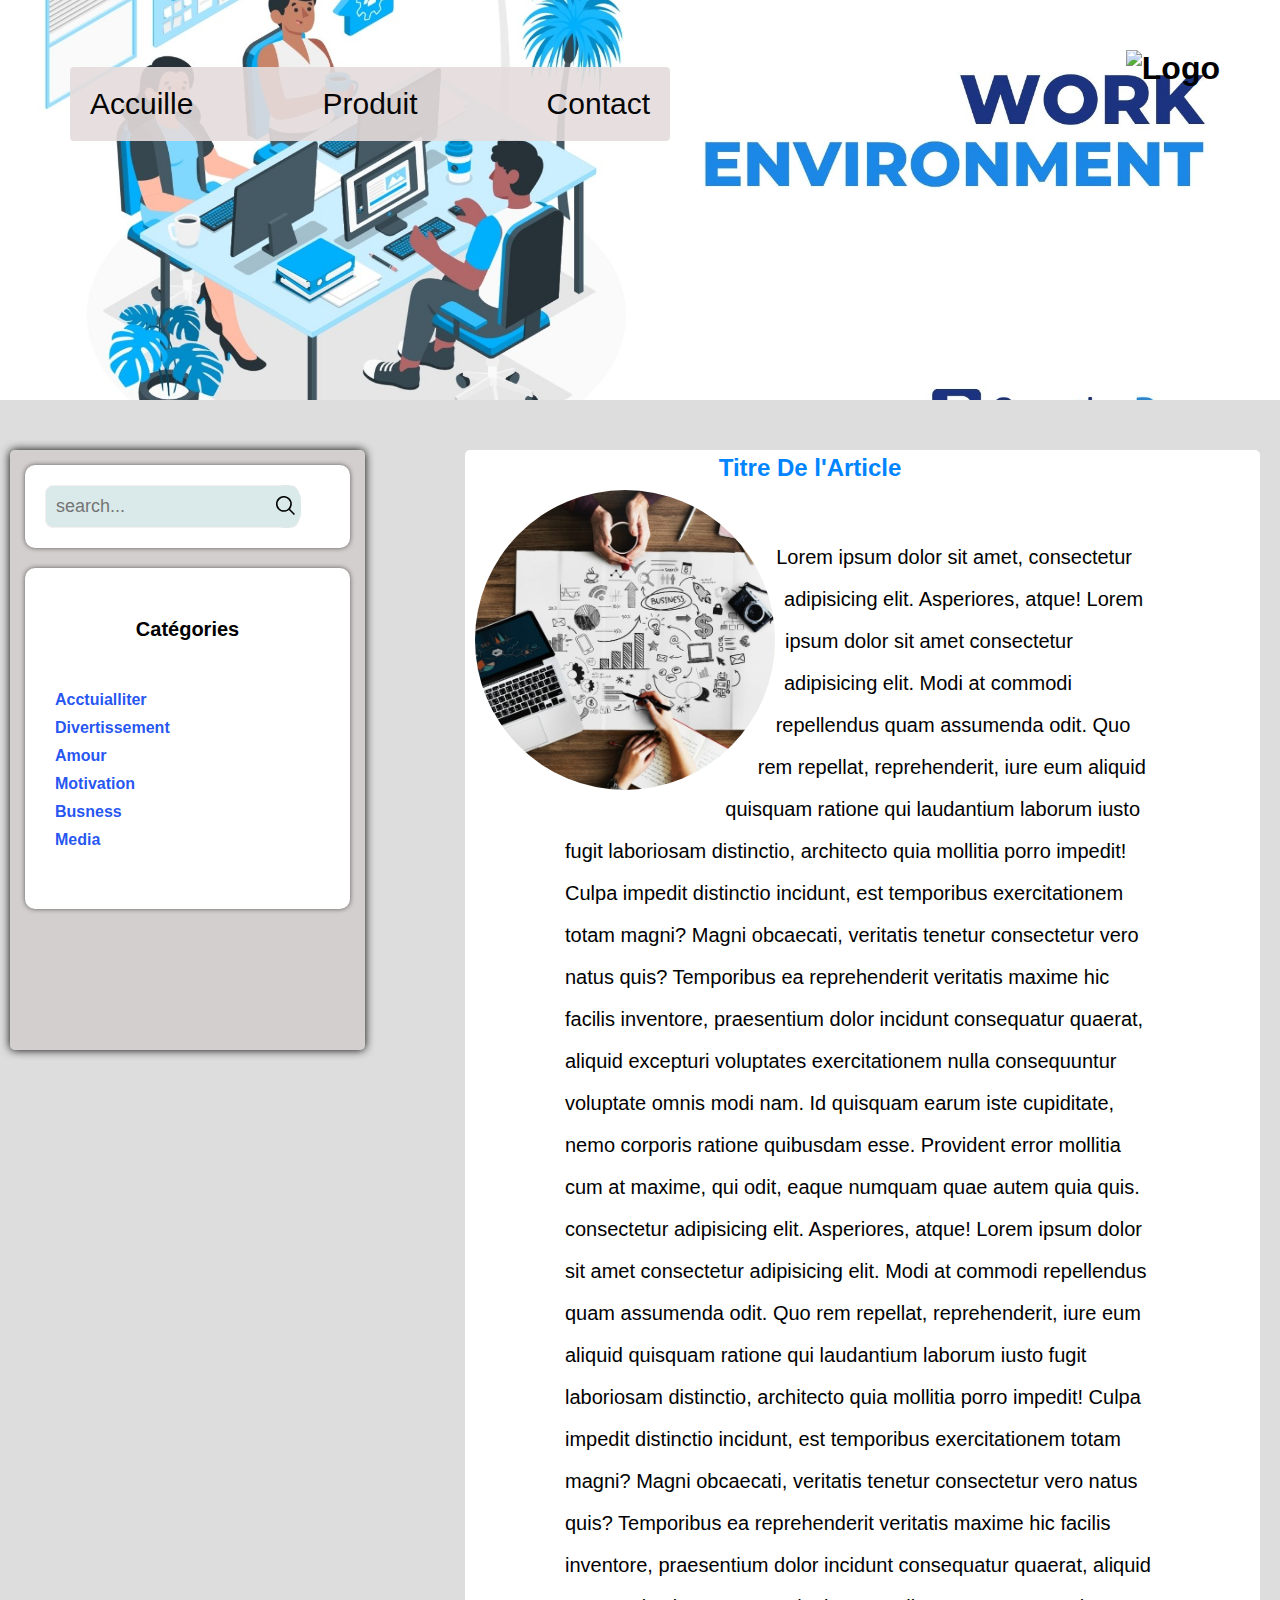
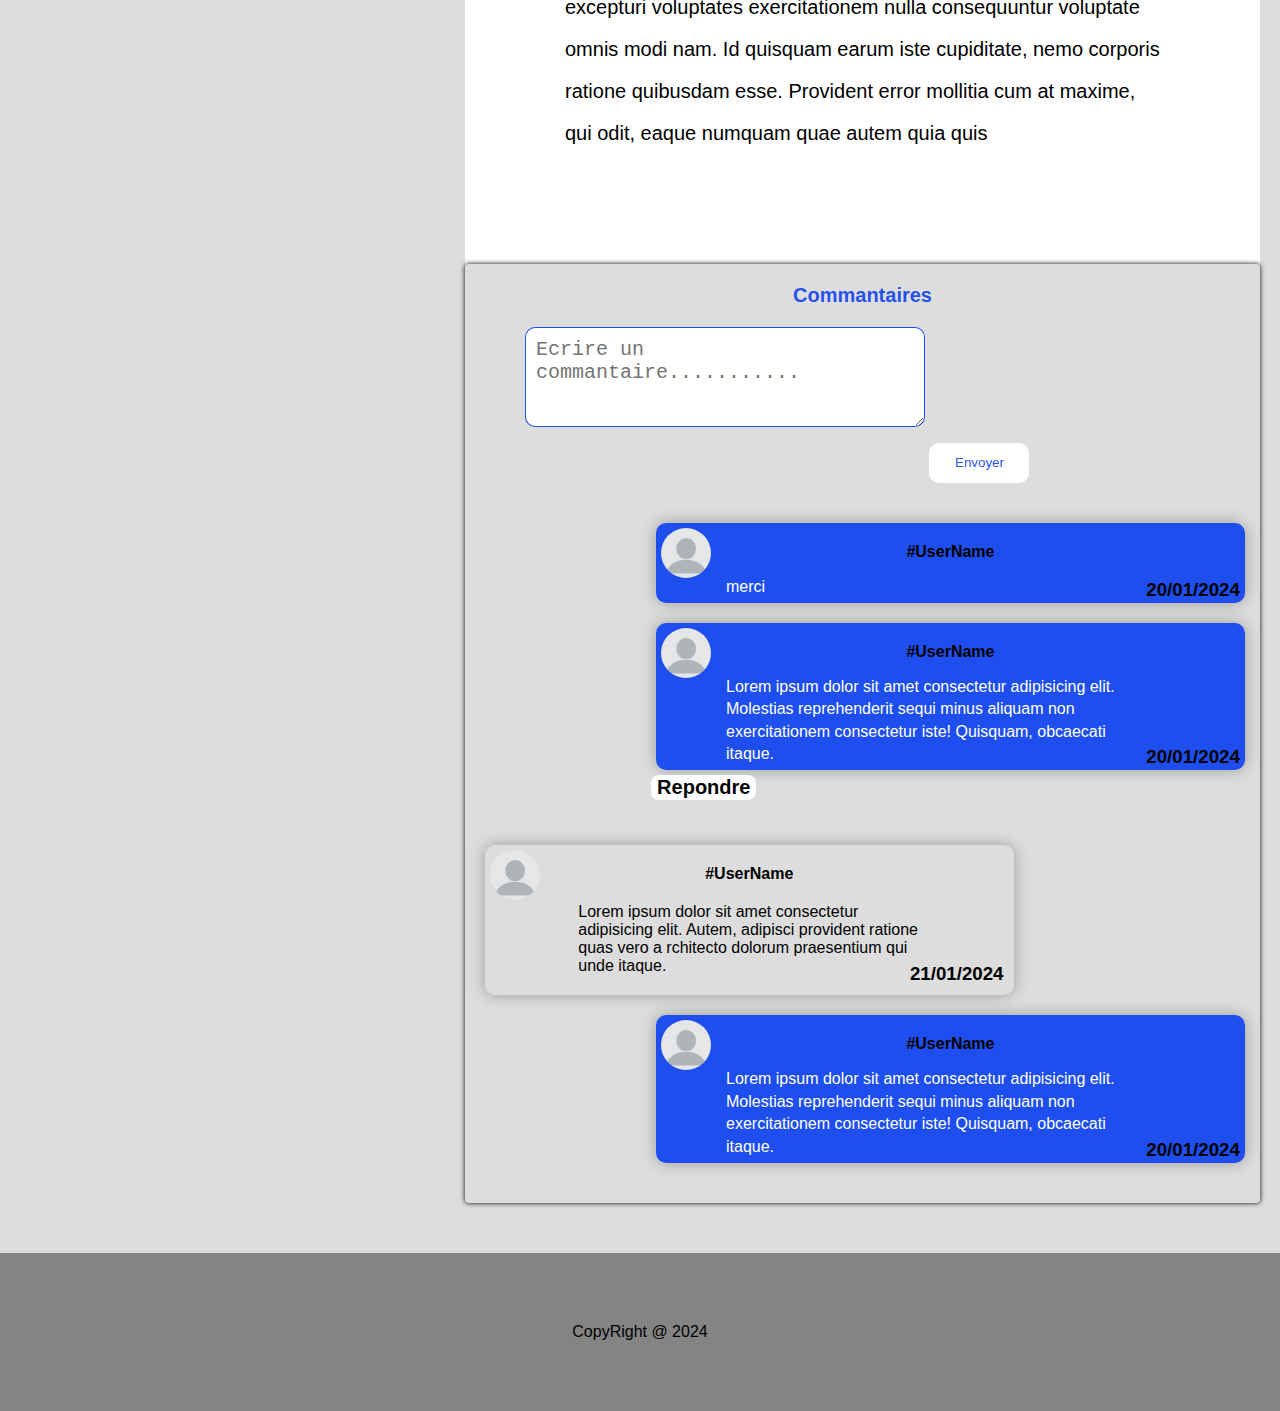
==== templates/post.html @ 2b989411 "debit de mon site blog" ====
<!DOCTYPE html>
<html lang="en">
<head>
    <meta charset="UTF-8">
    <meta name="viewport" content="width=device-width, initial-scale=1.0">
    <title>Social-Blog</title>
    <link rel="stylesheet" href="/static/css/style.css">
</head>
<body>
    <div class="container">
        <!--============Navbar=============-->
        <div class="navbar-container">
            <img src="/static/assets/menu-burger.png" alt="menu" class="menu" style="width: 35px;">
            <nav class="navbar">
                <ul>
                    <li><a href="http://127.0.0.1:5501/templates/index.html">Accuille</a></li>
                    <li><a href="#">Produit</a></li>
                    <li><a href="#">Contact</a></li>
                </ul>
            </nav>
            <img src="#" alt="Logo" class="logo">
        </div>
        <!--=================Fin==============================-->

        <!--====Filter Parte-->
        <div class="filter">
            
            <div class="search-container">
                <form action="#" method="post">
                    <div class="search">
                        <input type="text" name="search" placeholder="search..." >
                        <BUtton><img src="/static/assets/search.svg" alt="search" style="width: 19px;"></BUtton>
                    </div>
                </form>
            </div>
            <div class="categorie">
                <h4>Catégories</h4>
                <ul>
                    <li><a href="#">Acctuialliter</a></li>
                    <li><a href="#">Divertissement</a></li>
                    <li><a href="#">Amour</a></li>
                    <li><a href="#">Motivation</a></li>
                    <li><a href="#">Busness</a></li>
                    <li><a href="#">Media</a></li>
                </ul>
            </div>
        </div>
        <!--===========Fin================-->
        <!--====article-container============-->
        
        <div class="article-container">
            <div class="artile-post">
            <div class="article-img">
                <img src="/static/image/background.png.jpg" alt="Busness">
            </div>
            <article class="post">
                <h2>Titre De l'Article</h2>
                <P>Lorem ipsum dolor sit amet, 
                    consectetur adipisicing elit. 
                    Asperiores, atque! Lorem ipsum dolor sit amet
                     consectetur adipisicing elit. Modi at commodi
                      repellendus quam assumenda odit. Quo rem repellat,
                       reprehenderit, iure eum aliquid quisquam ratione 
                       qui laudantium laborum iusto fugit laboriosam
                        distinctio, architecto quia mollitia porro
                         impedit! Culpa impedit distinctio incidunt, est
                          temporibus exercitationem totam magni? Magni
                           obcaecati, veritatis tenetur consectetur vero
                            natus quis? Temporibus ea reprehenderit 
                            veritatis maxime hic facilis inventore, praesentium dolor incidunt
                             consequatur quaerat, aliquid excepturi voluptates
                              exercitationem nulla consequuntur voluptate omnis
                               modi nam. Id quisquam earum iste cupiditate, nemo 
                               corporis ratione quibusdam esse. Provident error 
                               mollitia cum at maxime, 
                    qui odit, eaque numquam quae autem quia quis.                consectetur adipisicing elit. 
                    Asperiores, atque! Lorem ipsum dolor sit amet
                     consectetur adipisicing elit. Modi at commodi
                      repellendus quam assumenda odit. Quo rem repellat,
                       reprehenderit, iure eum aliquid quisquam ratione 
                       qui laudantium laborum iusto fugit laboriosam
                        distinctio, architecto quia mollitia porro
                         impedit! Culpa impedit distinctio incidunt, est
                          temporibus exercitationem totam magni? Magni
                           obcaecati, veritatis tenetur consectetur vero
                            natus quis? Temporibus ea reprehenderit 
                            veritatis maxime hic facilis inventore, praesentium dolor incidunt
                             consequatur quaerat, aliquid excepturi voluptates
                              exercitationem nulla consequuntur voluptate omnis
                               modi nam. Id quisquam earum iste cupiditate, nemo 
                               corporis ratione quibusdam esse. Provident error 
                               mollitia cum at maxime, 
                    qui odit, eaque numquam quae autem quia quis</P>
            </article>
           
        </div>
        <div class="comment-container">
            <h4 class="h4">Commantaires</h4>
            <form action="#" method="post" class="comment-form">
    
                <textarea name="comment" id="comment" placeholder="Ecrire un commantaire..........." cols="30" rows="10"></textarea>
                <button>Envoyer</button>
            </form>
            <!--===11=====-->
            <div class="all-comment">
                
                    <div class="comment">
                        <img src="/media/blank-profile-picture.png" alt="profile" style="width: 50px; border-radius: 50%;">
                        <h3>20/01/2024</h3>
                        <h4>#UserName</h4>
                        <p>merci</p>
                    </div>
                   
            </div>
            <!--===Fin=====-->
            <!--===========22========-=========================================-->
            <div class="comment-parent">
            <div class="all-comment">
                
                <div class="comment">
                    <img src="/media/blank-profile-picture.png" alt="profile" style="width: 50px; border-radius: 50%;">
                    <h3>20/01/2024</h3>
                    <h4>#UserName</h4>
                    <p>Lorem ipsum dolor sit amet consectetur
                         adipisicing elit. Molestias reprehenderit sequi minus
                          aliquam non exercitationem
                         consectetur iste! Quisquam, obcaecati itaque.</p>
                </div>
               
            </div>
            <!--Partie reponse du commentaire-->
            <button class="response-btn"> Repondre</button>
                <form action="#" method="post" class="form">
                    <textarea name="response" id="" cols="30" rows="10" placeholder="response...." class="resp"></textarea>
                    <button class="btn">Envoyer</button>
                </form>

                <div class="response">
                    <img src="/media/blank-profile-picture.png" alt="">
                    <h3>21/01/2024</h3>
                    <h4>#UserName</h4>
                    <p>Lorem ipsum dolor sit amet consectetur adipisicing elit. 
                        Autem, adipisci provident ratione quas vero a
                        rchitecto dolorum praesentium qui unde itaque.</p>
                </div>
            <!--Fin de la partie du commentaire-->
        </div>
            <!----------Fin----------------------------------------------------------Fin--------------------------------------->
            <!--===========33========-->
            <div class="all-comment">
                
                <div class="comment">
                    <img src="/media/blank-profile-picture.png" alt="profile" style="width: 50px; border-radius: 50%;">
                    <h3>20/01/2024</h3>
                    <h4>#UserName</h4>
                    <p>Lorem ipsum dolor sit amet consectetur
                         adipisicing elit. Molestias reprehenderit sequi minus
                          aliquam non exercitationem
                         consectetur iste! Quisquam, obcaecati itaque.</p>
                </div>
               
        </div>
            <!----------Fin--------------->
        </div>
        </div>
            
        
        <!--=============Fin==============-->
        
    </div>
    
    <footer>
        CopyRight @ 2024
    </footer>

    <script src="/static/js/post.js"></script>
</body>
</html>
---- static/css/style.css ----
:root{
    --primary-color :  rgba(9, 63, 240, 0.9);
    --opacity: rgba(0,0,0,0.3);
    --shadow: 0 0 15px var(--opacity);
    --body: #ddd;
    --input: rgb(218, 233, 233);
}

*{
    margin: 0;
    
    box-sizing: border-box;
    text-decoration: none;
    list-style: none;
    
}

body{
    background:var(--body);
    font-family: Arial, Helvetica, sans-serif;
    box-sizing: border-box;
  
}

.container{
    display: flex;
    flex-wrap: wrap;
    justify-content: space-between;
   
}
/*===================partie Navbar =======================*/

.navbar-container{
    position: relative;
    width: 100%;
    background-color: #e1e5e6ea;
    padding: 70px;
    background-image: url(/static/background/work-environment.jpg);
    background-repeat: no-repeat;
    background-size: cover;
    background-position: center center;
    width: 100%;
    height: 400px;
    

}
.navbar-container .navbar{
    margin-top: 40px;
}

.navbar-container ul{
    
    display: flex;
    justify-content: space-between;
    gap: 30px;
    margin-top: -43px;
    padding: 20px;
    background-color: rgba(228, 219, 219, 0.9);
    max-width: 600px;
    border-radius: 4px;
    
}
.navbar-container .menu{
    position: absolute;
    top : 10px;
    left: 20px;
    display: none;
}

.navbar-container .logo{
    position: absolute;
    right: 60px;
    top: 50px;
    font-weight: bold;
    font-size: 2em;
}
.navbar-container ul li a{
    
    font-size: 30px;
    color: rgb(5, 5, 5);
    
    
}
/*--------Fin--------------*/
/*===============Filter=============*/
.filter, .article-container{
    margin: 50px;
}

.filter{
    
    
    padding: 15px;
    max-height: 600px;
    margin-left: 10px;
    flex: 1;
    background-color: rgba(207, 199, 199, 0.6);
    box-shadow: 0px 0px 10px black;
    border-radius: 5px;
}
.filter .search-container{
    
    padding: 20px;
    box-shadow: 0px 0px 5px #5e5a5a;
    background-color: #fff;
    border-radius: 10px;
    margin: 0px 0px 20px 0px;
}
.filter .search{
    display: flex;
    position: relative;

}
.filter input{
padding: 10px;
border-radius: 8px;
font-size: 18px;
background-color:var(--input);
border: 1px solid ;
border-color: hwb(0 94% 4%);

}

.filter .search button{
    position: relative;
    background-color: var(--input);
    border: none;
    border-radius: 50px;
    right: 29px;
    
}

.filter .categorie{
    
    padding: 50px;
    border-radius: 10px;
    box-shadow: 0px 0px 5px #5e5a5a;
    background-color: #ffffff;
    
}


.filter ul li{
    
    margin: 10px;
    font-weight: bold;
    text-align: left;
    margin-left: -10px;
    
}

.filter .categorie ul{
    position: relative;
    right: 50px;
}

.filter .categorie ul li a{
    color: var(--primary-color)
    
}
.filter h4{
    font-size: 20px;
    margin-bottom: 50px;
    text-align: center;
}
/*-------Fin--------------*/
/*=========Article==================*/

.article-container{
    position: relative;
    display: flex;
    flex-direction: column;
    flex-wrap: wrap;
    gap: 40px;
    flex: 3;
    background-color: #ffffff;
    margin-right: 20px ;
    border-radius: 5px;
}
.article{
    margin: 20px auto;
    box-shadow: 5px 5px 15px var(--opacity);
    max-width: 70%;
    border-radius: 10px;
}
.article-container  .article img{
    width: 200px;
    height: 200px;
    object-fit: cover;
    border-radius: 50%;
    margin-right: 20px;
    shape-outside: margin-box;
    margin: 20px;
}

.article article p, h2{
    
    line-height: 1.5;
    
}
.article article h2{
    text-align: center;
    margin-bottom: 20px;
    color: #5e5a5a;
}

footer{
    padding: 70px;
    text-align: center;
    background-color: rgba(0, 0,0,0.4);
}

.next {
    position: absolute;
    
    right: 10px;
    bottom: 5px;
    
}

.next a{
    color: black;
}

.article-container img{
    float: left;
}
/*--------------Fin------------*/
/*============PAGE post =============*/
.article-container .article-img img{
    
    width: 300px;
    height: 300px;
    object-fit: cover;
    object-position: center;
    margin: 40px 10px 40px 10px;
    border-radius: 50%;
    shape-outside: margin-box;
    
    
}

.comment-parent{
    position: relative;
}
.post p{
 line-height: 2.1;
 margin: 50px 100px;
 font-size:20px;
 width: 75%;
}

.post h2{
    color: #0084ff;
}

.comment-container{
    position: relative;
    width: 100%;
    box-sizing: border-box;
    padding: 20px 20px 20px 20px;
    margin: 20px auto;
    box-shadow: 0 0  5px black;
    overflow: hidden;
    background-color: var(--body);
    border-radius: 4px;
    margin-bottom: 0;
    

}
.comment-container .comment-form  textarea{
    width: 400px;
    height: 100px;
    border-radius: 10px;
    font-size: 15px;
    margin: 20px 0px 40px 40px;
    border: 1px solid var(--primary-color);
    font-size: 20px;
    padding: 10px;
    
    
}
.comment-container .comment-form button{
    border-style: none;
    background-color: white;
    border-radius: 10px;
    width: 100px;
    height: 40px;
    margin-bottom: 20px;
    color: var(--primary-color);
    cursor: pointer;
    transition: transform 0.5s ease-in-out 0.3s,
    background-color       0.5s ease-in-out 0.3s;
}
.comment-container .h4{
    text-align: center;
    color: var(--primary-color);
    font-size: 20px;
}
.all-comment{
    position: relative;
    box-shadow:var(--shadow);
    width: 78%;
    left: 20%;
    padding: 20px;
    margin: 20px 20px 20px 20px;
    background-color: var(--primary-color);
    border-radius: 10px;
    
    
}

.all-comment h3{
    position: absolute;
    right: 5px;
    bottom: 2px;
    
}
.all-comment .comment img{
    position: absolute;
    top: 5px;
    left: 5px;
}
.all-comment h4{
    text-align: center;
}

.all-comment p {
    position: relative;
    
     max-width:75% ;
    top: 15px;
    left: 50px;
    color: #ffffff;
    line-height: 1.4;
}


.resp{
    
    width: 200px;  
    
    height: 50px; 
    border-radius: 10px;
    font-size: 15px;
    border: 1px solid  var(--primary-color);
    font-size: 20px;
    padding: 10px;
    transition: transform 1.5s ease-in-out 0.5s;
    
    
}
    


.response img{
    position: absolute;
    width: 50px;
    border-radius: 50%;
    top: 5px;
    left: 5px;
    
    
}
.response h3{
    position: absolute;
    bottom: 10px;
    right: 10px;
}
.response h4 {
    text-align: center;
    margin-bottom: 20px;
}
.response p{
    position: relative;
    left: 15%;
    width: 70%;
    
}
.response {
    position: relative;
    box-shadow: var(--shadow);
    max-width: 70%;
    
    border-radius: 10px;
    padding: 20px;
    margin-bottom: 20px;
    
}

.response-btn{
    position: relative;
    font-size: 20px;
    font-weight: bold;
    left: 22%;
    margin-bottom: 30px;
    color:rgb(5, 5, 5);
    bottom: 15px;
    border: none;
    border-radius: 8px;
    transition: 
     background-color  0.3s ease 0.2s;
    background-color: white;
    
    

}



.btn{
    
    border-color: none;
    background-color: var(--primary-color);
    border-radius: 8px;
    width: 90px;
    height: 30px;
    cursor: pointer;
    bottom:  25px;
    transition: transform 0.5s ease-in-out;
    color: var(--primary-color);
    background-color: white;
    
    
    
    
}

.response-visible{
   
    transition: all 2.5s ease;
   
}

.form {
    position: relative;
   
    margin-top: -20px;
    float: right;
    transition: all 0.9s ease 0.5s;
    transform: scale(0.1);
    z-index: -1;
    
    
   
}
.form-btn{
    display: inline;
    transform: scale(1.1);
    z-index: 1;

    
}

.btn:hover, .comment-container button:hover{
   
    box-shadow: 0 0 10px 10px rgba(128, 125, 125, 0.4);
    
}


@keyframes btn-animation{
    from{
        transform: scale(0.1);
    }
    to{
        transform: scale(1.3);
        z-index: 1;
    }
}
    
/*-----------Fin Page-----------*/
@media screen and (max-width:900px){

    .navbar-container .menu{
        display: block;

    }

    .navbar-container .navbar{
        display: none;
    }

    .all-comment{
        margin: 0px 20px 20px 20px;
        background-color: var(--primary-color);
    }


}

@media screen and (max-width:700px){

    .response-btn{
        position: relative;
        font-size: 20px;
        font-weight: bold;
        left: 2%;
        margin-bottom: 30px;
        color:rgb(5, 5, 5);
        bottom: 65px;
    }

    .article-container .article-img img{
    
        width: 200px;
        height: 200px;
        object-fit: cover;
        object-position: center;
        margin: 40px 40px 40px 40px;
        border-radius: 50%;
        shape-outside: margin-box;
        
        
    }
        
    


}
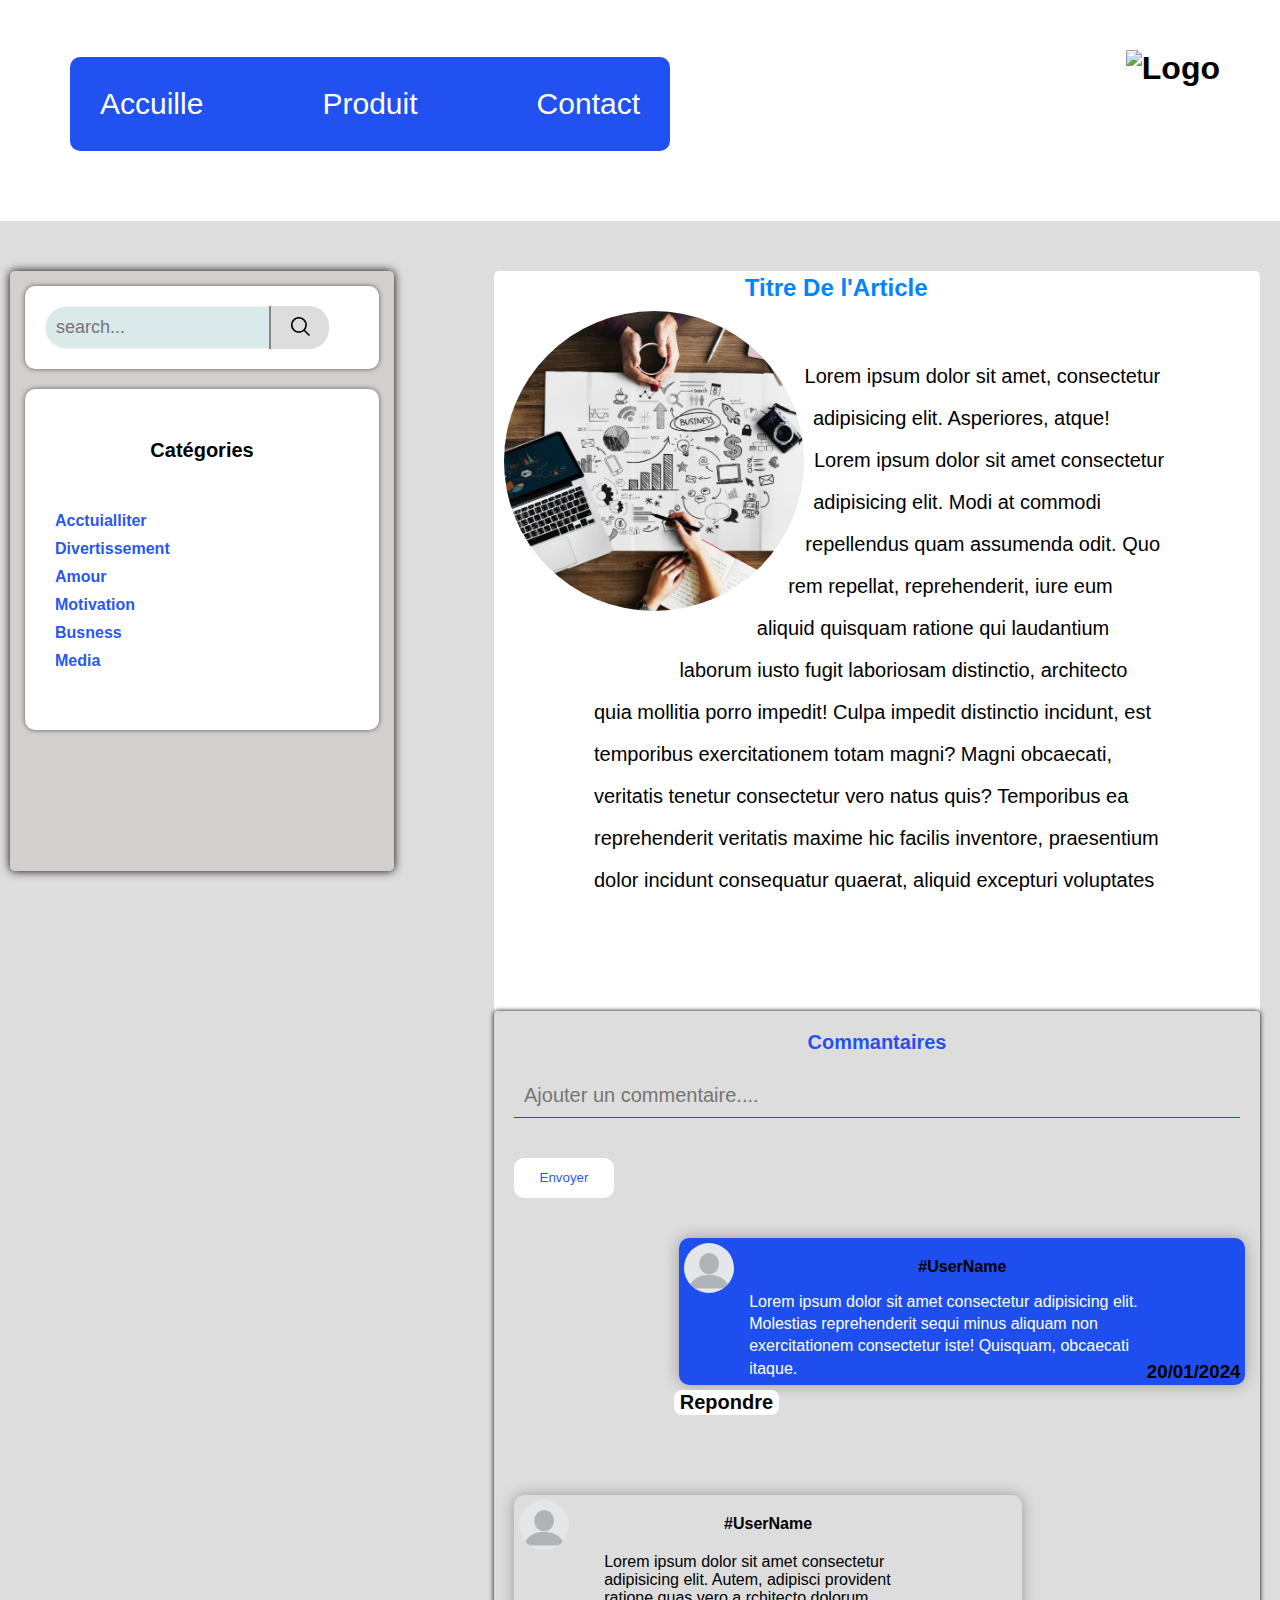
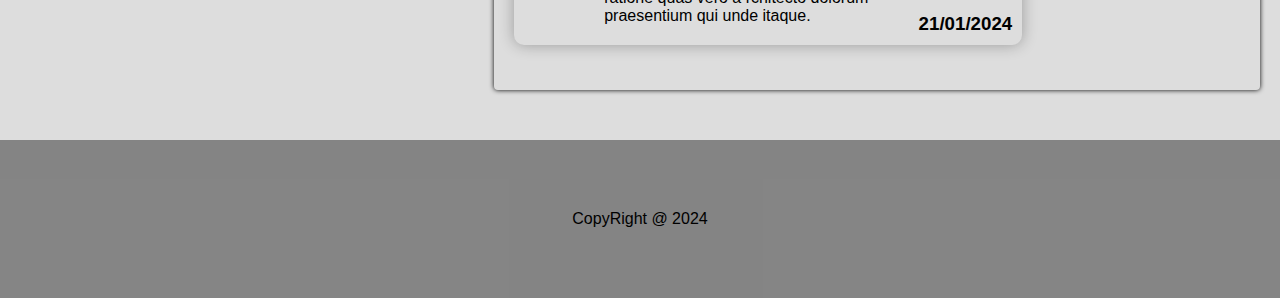
==== commit 4c622928: "la modification de la partie post.html" ====
--- a/templates/post.html
+++ b/templates/post.html
@@ -58,62 +58,29 @@
                 <P>Lorem ipsum dolor sit amet, 
                     consectetur adipisicing elit. 
                     Asperiores, atque! Lorem ipsum dolor sit amet
-                     consectetur adipisicing elit. Modi at commodi
-                      repellendus quam assumenda odit. Quo rem repellat,
-                       reprehenderit, iure eum aliquid quisquam ratione 
-                       qui laudantium laborum iusto fugit laboriosam
-                        distinctio, architecto quia mollitia porro
-                         impedit! Culpa impedit distinctio incidunt, est
-                          temporibus exercitationem totam magni? Magni
-                           obcaecati, veritatis tenetur consectetur vero
-                            natus quis? Temporibus ea reprehenderit 
-                            veritatis maxime hic facilis inventore, praesentium dolor incidunt
-                             consequatur quaerat, aliquid excepturi voluptates
-                              exercitationem nulla consequuntur voluptate omnis
-                               modi nam. Id quisquam earum iste cupiditate, nemo 
-                               corporis ratione quibusdam esse. Provident error 
-                               mollitia cum at maxime, 
-                    qui odit, eaque numquam quae autem quia quis.                consectetur adipisicing elit. 
-                    Asperiores, atque! Lorem ipsum dolor sit amet
-                     consectetur adipisicing elit. Modi at commodi
-                      repellendus quam assumenda odit. Quo rem repellat,
-                       reprehenderit, iure eum aliquid quisquam ratione 
-                       qui laudantium laborum iusto fugit laboriosam
-                        distinctio, architecto quia mollitia porro
-                         impedit! Culpa impedit distinctio incidunt, est
-                          temporibus exercitationem totam magni? Magni
-                           obcaecati, veritatis tenetur consectetur vero
-                            natus quis? Temporibus ea reprehenderit 
-                            veritatis maxime hic facilis inventore, praesentium dolor incidunt
-                             consequatur quaerat, aliquid excepturi voluptates
-                              exercitationem nulla consequuntur voluptate omnis
-                               modi nam. Id quisquam earum iste cupiditate, nemo 
-                               corporis ratione quibusdam esse. Provident error 
-                               mollitia cum at maxime, 
-                    qui odit, eaque numquam quae autem quia quis</P>
+                    consectetur adipisicing elit. Modi at commodi
+                    repellendus quam assumenda odit. Quo rem repellat,
+                    reprehenderit, iure eum aliquid quisquam ratione 
+                    qui laudantium laborum iusto fugit laboriosam
+                    distinctio, architecto quia mollitia porro
+                    impedit! Culpa impedit distinctio incidunt, est
+                    temporibus exercitationem totam magni? Magni
+                    obcaecati, veritatis tenetur consectetur vero
+                    natus quis? Temporibus ea reprehenderit 
+                    veritatis maxime hic facilis inventore, praesentium dolor incidunt
+                    consequatur quaerat, aliquid excepturi voluptates
+                             </P>
             </article>
            
         </div>
         <div class="comment-container">
             <h4 class="h4">Commantaires</h4>
             <form action="#" method="post" class="comment-form">
-    
-                <textarea name="comment" id="comment" placeholder="Ecrire un commantaire..........." cols="30" rows="10"></textarea>
+                <input type="text" class="" name="comment" placeholder="Ajouter un commentaire....">
+                
                 <button>Envoyer</button>
             </form>
             <!--===11=====-->
-            <div class="all-comment">
-                
-                    <div class="comment">
-                        <img src="/media/blank-profile-picture.png" alt="profile" style="width: 50px; border-radius: 50%;">
-                        <h3>20/01/2024</h3>
-                        <h4>#UserName</h4>
-                        <p>merci</p>
-                    </div>
-                   
-            </div>
-            <!--===Fin=====-->
-            <!--===========22========-=========================================-->
             <div class="comment-parent">
             <div class="all-comment">
                 
@@ -130,9 +97,13 @@
             </div>
             <!--Partie reponse du commentaire-->
             <button class="response-btn"> Repondre</button>
+            
                 <form action="#" method="post" class="form">
-                    <textarea name="response" id="" cols="30" rows="10" placeholder="response...." class="resp"></textarea>
-                    <button class="btn">Envoyer</button>
+                    <input type="text" name="response" class="resp" placeholder="response.....">
+                    <div class="">
+                        <button class="btn">Envoyer</button>
+                       
+                    </div>
                 </form>
 
                 <div class="response">
@@ -146,21 +117,6 @@
             <!--Fin de la partie du commentaire-->
         </div>
             <!----------Fin----------------------------------------------------------Fin--------------------------------------->
-            <!--===========33========-->
-            <div class="all-comment">
-                
-                <div class="comment">
-                    <img src="/media/blank-profile-picture.png" alt="profile" style="width: 50px; border-radius: 50%;">
-                    <h3>20/01/2024</h3>
-                    <h4>#UserName</h4>
-                    <p>Lorem ipsum dolor sit amet consectetur
-                         adipisicing elit. Molestias reprehenderit sequi minus
-                          aliquam non exercitationem
-                         consectetur iste! Quisquam, obcaecati itaque.</p>
-                </div>
-               
-        </div>
-            <!----------Fin--------------->
         </div>
         </div>
             
--- a/static/css/style.css
+++ b/static/css/style.css
@@ -33,19 +33,16 @@
 .navbar-container{
     position: relative;
     width: 100%;
-    background-color: #e1e5e6ea;
+    background-color: #ffffff;
     padding: 70px;
-    background-image: url(/static/background/work-environment.jpg);
-    background-repeat: no-repeat;
-    background-size: cover;
-    background-position: center center;
     width: 100%;
-    height: 400px;
+    
     
 
 }
 .navbar-container .navbar{
-    margin-top: 40px;
+    margin-top: 30px;
+
 }
 
 .navbar-container ul{
@@ -54,10 +51,11 @@
     justify-content: space-between;
     gap: 30px;
     margin-top: -43px;
-    padding: 20px;
-    background-color: rgba(228, 219, 219, 0.9);
+    padding: 30px;
+    background-color: var(--primary-color);
     max-width: 600px;
-    border-radius: 4px;
+    border-radius: 10px;
+    
     
 }
 .navbar-container .menu{
@@ -77,7 +75,8 @@
 .navbar-container ul li a{
     
     font-size: 30px;
-    color: rgb(5, 5, 5);
+    color: #fff
+    
     
     
 }
@@ -113,7 +112,7 @@
 }
 .filter input{
 padding: 10px;
-border-radius: 8px;
+border-radius: 30px;
 font-size: 18px;
 background-color:var(--input);
 border: 1px solid ;
@@ -123,10 +122,13 @@
 
 .filter .search button{
     position: relative;
-    background-color: var(--input);
+    background-color: #ddd;
     border: none;
-    border-radius: 50px;
-    right: 29px;
+    right: 30px;
+    border-left: 2px solid #8d8282;
+    border-radius: 0px 20px 20px 0px;
+    width: 60px;
+    
     
 }
 
@@ -195,9 +197,11 @@
 
 .article article p, h2{
     
-    line-height: 1.5;
-    
-}
+    line-height: 1.4;
+    
+    
+}
+
 .article article h2{
     text-align: center;
     margin-bottom: 20px;
@@ -268,17 +272,25 @@
     
 
 }
-.comment-container .comment-form  textarea{
-    width: 400px;
-    height: 100px;
-    border-radius: 10px;
+.comment-container .comment-form  input{
+    width: 100%;
     font-size: 15px;
-    margin: 20px 0px 40px 40px;
+    margin: 20px 0px 40px 0px;
     border: 1px solid var(--primary-color);
     font-size: 20px;
     padding: 10px;
-    
-    
+    border-top: 0;
+    border-left: 0;
+    border-right: 0;
+    background-color: var(--body);
+    
+}
+
+.comment-container .comment-form input:focus{
+    border-left: 1px solid var(--body);
+    border-top: 1px solid var(--body);
+    border-right: 1px solid var(--body);
+    outline: none;
 }
 .comment-container .comment-form button{
     border-style: none;
@@ -338,17 +350,26 @@
 
 .resp{
     
-    width: 200px;  
-    
-    height: 50px; 
-    border-radius: 10px;
+     
+    height: 40px; 
     font-size: 15px;
-    border: 1px solid  var(--primary-color);
+    border: none;
     font-size: 20px;
     padding: 10px;
-    transition: transform 1.5s ease-in-out 0.5s;
-    
-    
+    transition: all 0.5s ease 0.5s;
+    border-bottom: 1px solid var(--primary-color);
+    background-color: var(--body);
+    width: 100%;
+    visibility: hidden;
+    
+    
+    
+}
+
+.resp:focus{
+    border: none;
+    border-bottom: 1px solid var(--primary-color);
+    outline: none;
 }
     
 
@@ -385,6 +406,7 @@
     border-radius: 10px;
     padding: 20px;
     margin-bottom: 20px;
+    bottom: 5px;
     
 }
 
@@ -409,7 +431,7 @@
 
 
 .btn{
-    
+    position: absolute;
     border-color: none;
     background-color: var(--primary-color);
     border-radius: 8px;
@@ -417,36 +439,45 @@
     height: 30px;
     cursor: pointer;
     bottom:  25px;
-    transition: transform 0.5s ease-in-out;
+    transition: all 0.5s ease 0.5s;
     color: var(--primary-color);
     background-color: white;
-    
-    
-    
+    right: 10px;
+    margin-top: 10px;
+    visibility: hidden;
+    top: 40px;
+     
     
 }
 
 .response-visible{
    
-    transition: all 2.5s ease;
+    transition: all 0.5s ease 0.5s;
+    visibility: visible;
+    
+    
    
 }
 
+
 .form {
     position: relative;
-   
-    margin-top: -20px;
-    float: right;
     transition: all 0.9s ease 0.5s;
     transform: scale(0.1);
+    
+    bottom: 44px;
+    width: 100%;
+    opacity: 1;
     z-index: -1;
     
-    
-   
-}
+
+     
+}
+
+
 .form-btn{
-    display: inline;
-    transform: scale(1.1);
+    transform: scale(1);
+
     z-index: 1;
 
     
@@ -459,13 +490,31 @@
 }
 
 
+.response-visible{
+   
+    transition: all 0.5s ease 0.5s;
+    transform: scale(1);
+    visibility: visible;
+    
+   
+}
+
 @keyframes btn-animation{
     from{
-        transform: scale(0.1);
+        transform: translateX(-100px);
     }
     to{
-        transform: scale(1.3);
+        transform: translateX(0);
         z-index: 1;
+    }
+}
+@keyframes btn-animation1{
+    from{
+        transform: translateX(0);
+    }
+
+    to{
+        transform: translateX(-100px);
     }
 }
     
@@ -485,6 +534,7 @@
         margin: 0px 20px 20px 20px;
         background-color: var(--primary-color);
     }
+    
 
 
 }
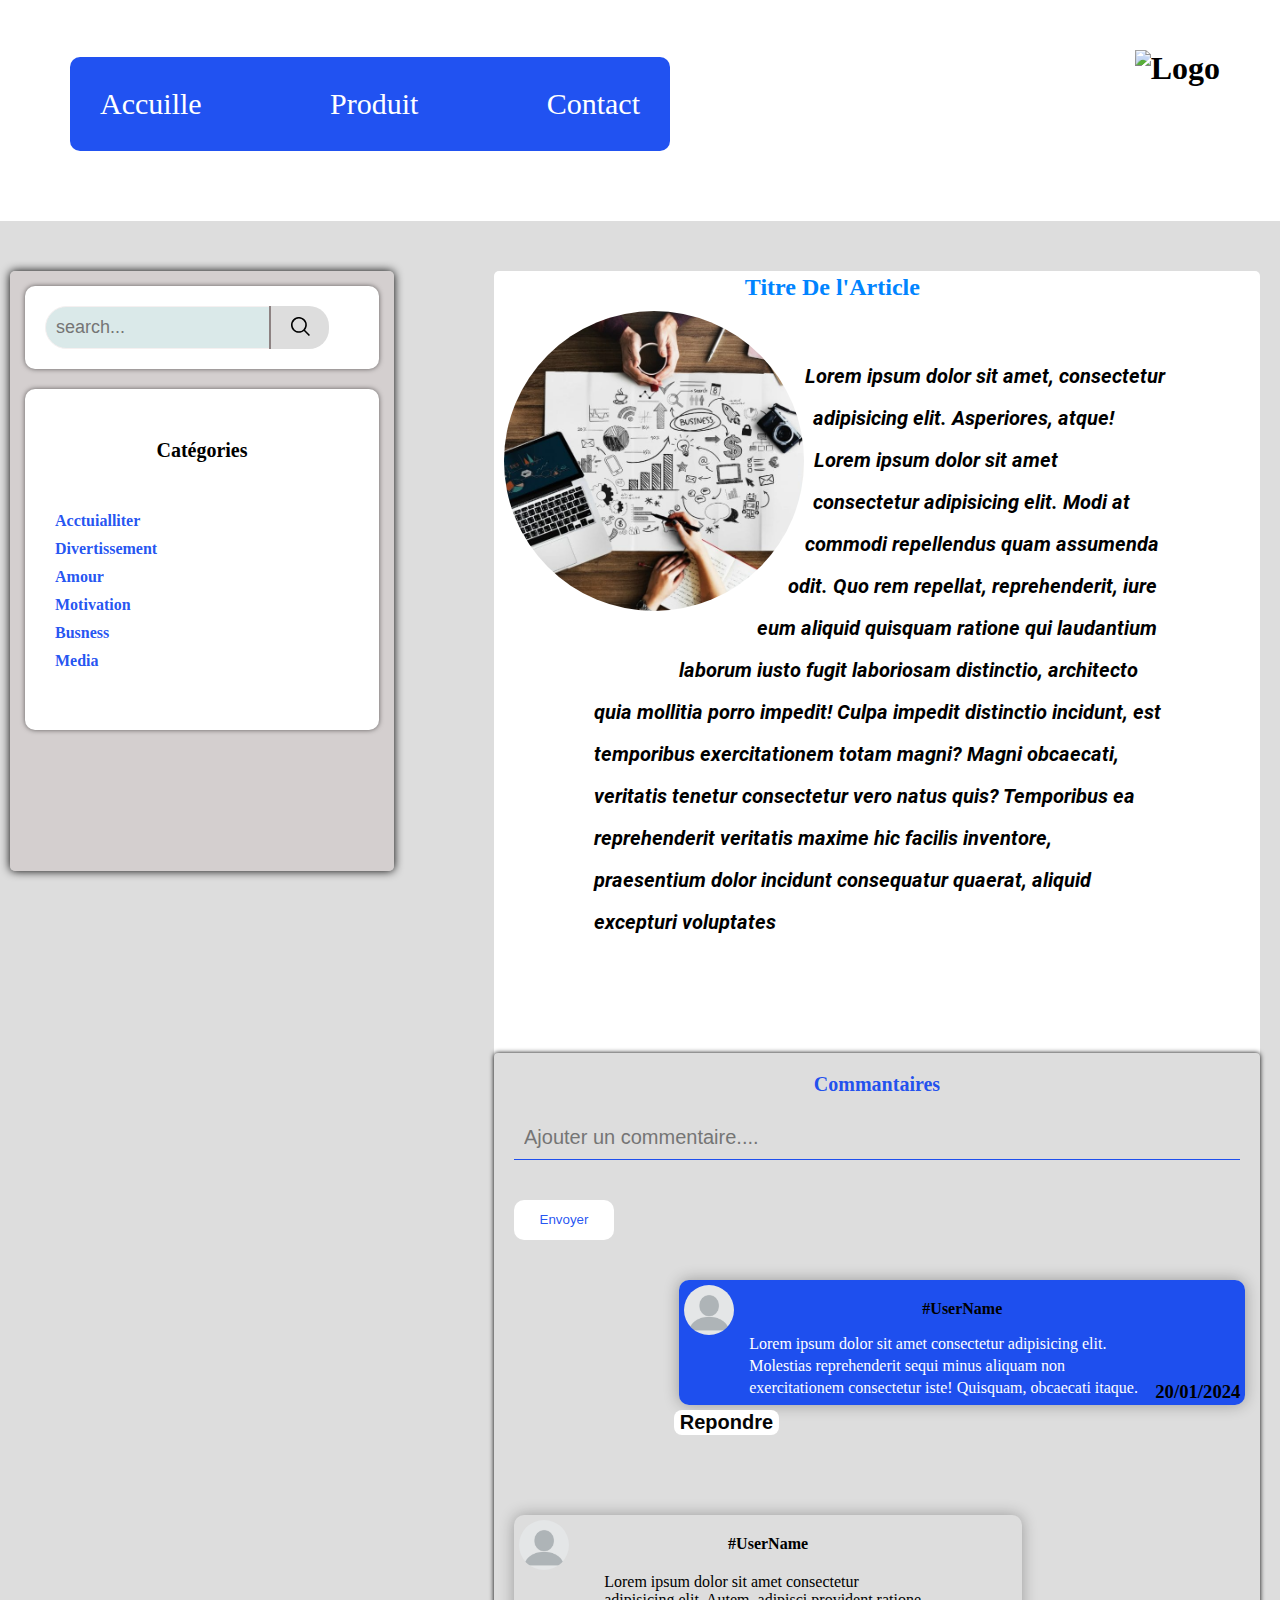
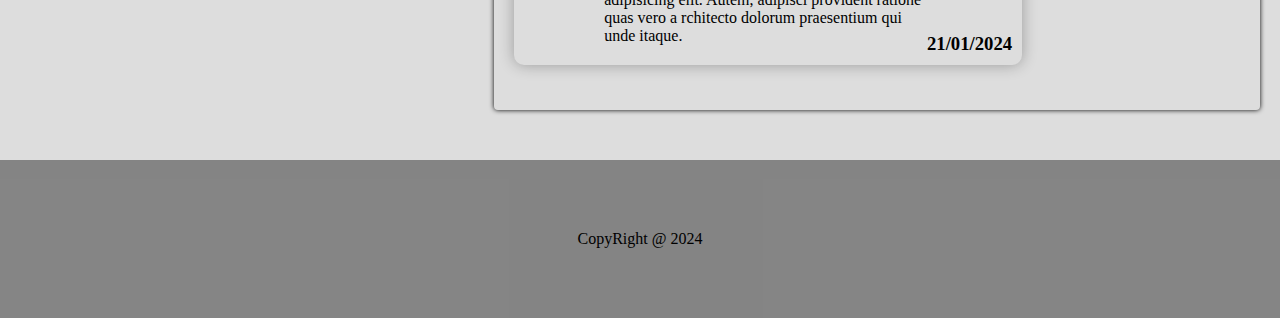
==== commit d0423763: "update font-family" ====
--- a/templates/post.html
+++ b/templates/post.html
@@ -5,6 +5,8 @@
     <meta name="viewport" content="width=device-width, initial-scale=1.0">
     <title>Social-Blog</title>
     <link rel="stylesheet" href="/static/css/style.css">
+    
+
 </head>
 <body>
     <div class="container">
@@ -54,8 +56,8 @@
                 <img src="/static/image/background.png.jpg" alt="Busness">
             </div>
             <article class="post">
-                <h2>Titre De l'Article</h2>
-                <P>Lorem ipsum dolor sit amet, 
+                <h2 >Titre De l'Article</h2>
+                <P style=" font-family: 'Roboto', sans-serif;">Lorem ipsum dolor sit amet, 
                     consectetur adipisicing elit. 
                     Asperiores, atque! Lorem ipsum dolor sit amet
                     consectetur adipisicing elit. Modi at commodi
@@ -118,6 +120,7 @@
         </div>
             <!----------Fin----------------------------------------------------------Fin--------------------------------------->
         </div>
+
         </div>
             
         
--- a/static/css/style.css
+++ b/static/css/style.css
@@ -1,3 +1,12 @@
+
+@font-face{
+    font-family: 'Roboto';
+    src:url(/static/font/Roboto-BoldItalic.ttf)format('truetype');
+    font-weight: bold;
+    font-style: italic;
+}
+
+
 :root{
     --primary-color :  rgba(9, 63, 240, 0.9);
     --opacity: rgba(0,0,0,0.3);
@@ -17,7 +26,7 @@
 
 body{
     background:var(--body);
-    font-family: Arial, Helvetica, sans-serif;
+    font-family: 'roboto', sans-serif, ;
     box-sizing: border-box;
   
 }
